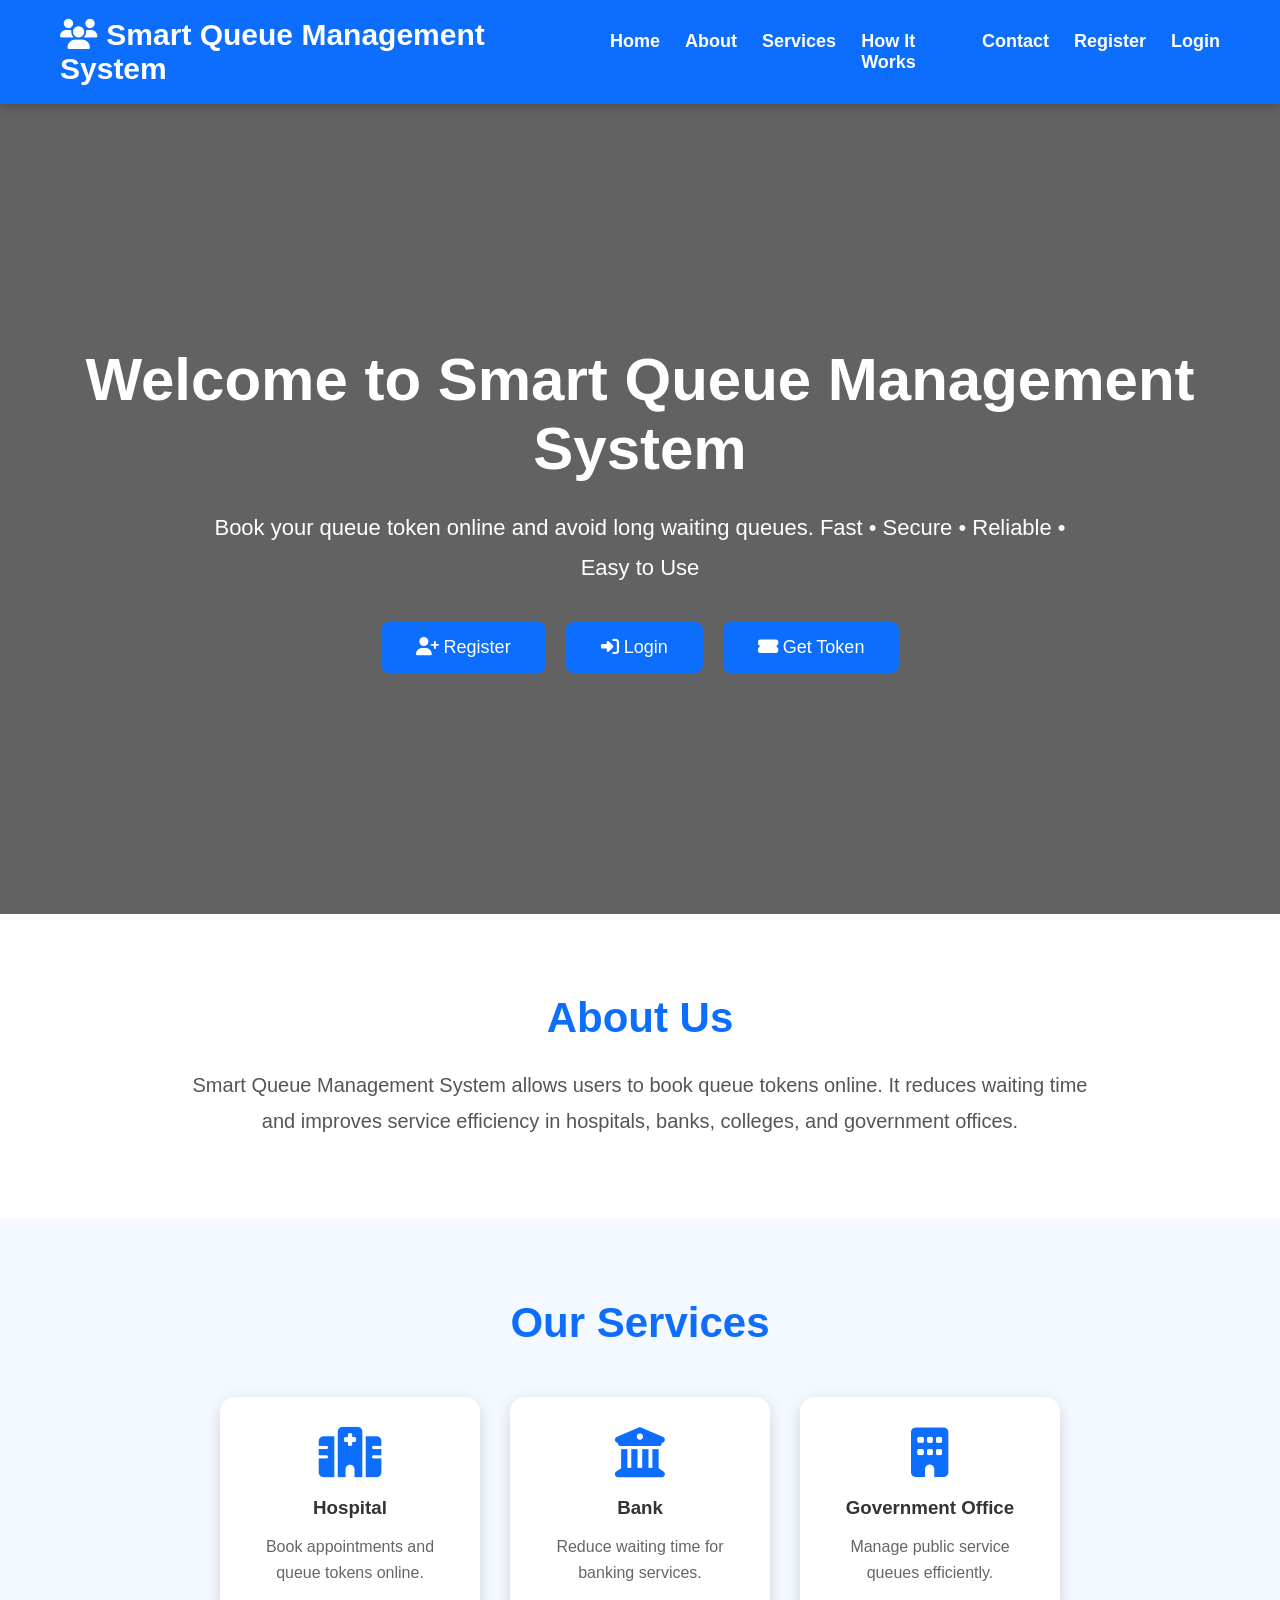
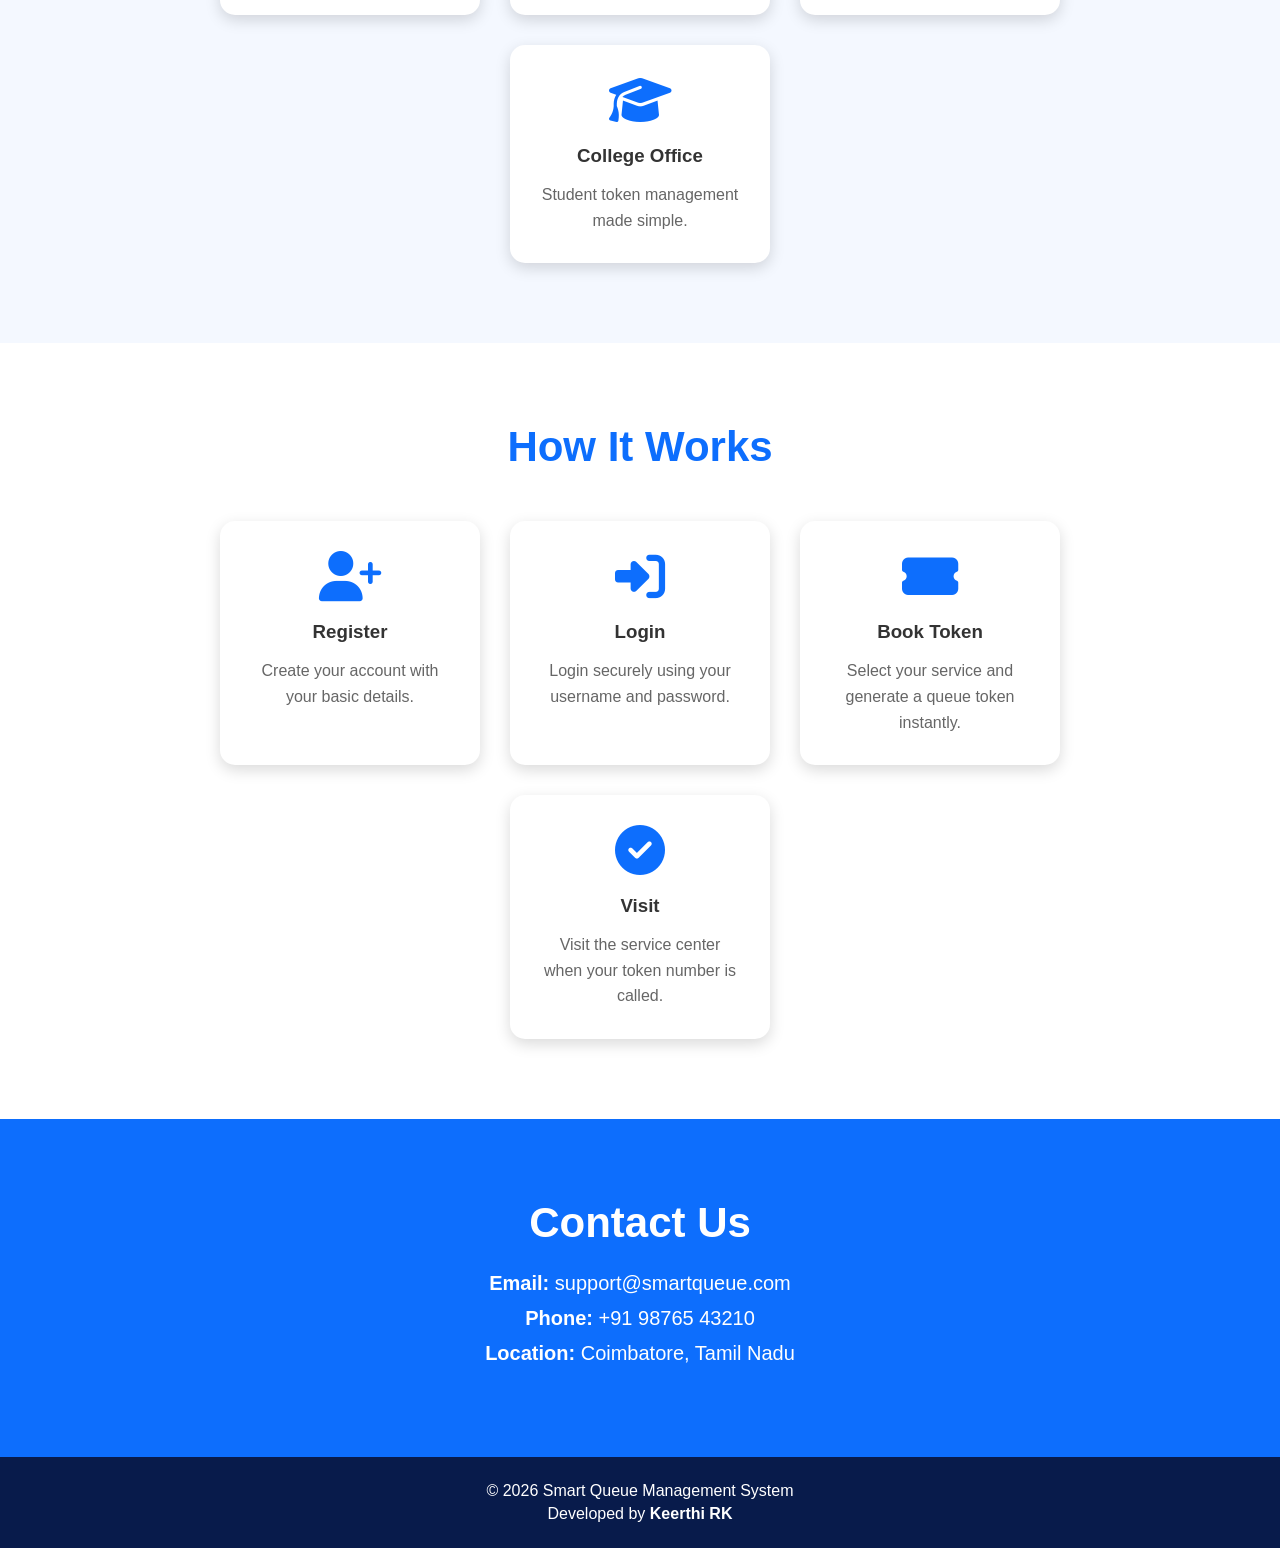
==== HTML/index.html @ 5cd3257b "first commit" ====
<!DOCTYPE html>
<html lang="en">
<head>
    <meta charset="UTF-8">
    <meta name="viewport" content="width=device-width, initial-scale=1.0">
    <title>Smart Queue Management System</title>

    <!-- CSS -->
    <link rel="stylesheet" href="../CSS/style.css">

    <!-- Font Awesome Icons -->
    <link rel="stylesheet"
    href="https://cdnjs.cloudflare.com/ajax/libs/font-awesome/6.5.2/css/all.min.css">
</head>

<body>

<!-- ================= HEADER ================= -->

<header>

    <div class="logo">
        <h1><i class="fas fa-users"></i> Smart Queue Management System</h1>
    </div>

    <nav>
        <a href="index.html">Home</a>
        <a href="#about">About</a>
        <a href="#services">Services</a>
        <a href="#how">How It Works</a>
        <a href="#contact">Contact</a>
        <a href="register.html">Register</a>
        <a href="login.html">Login</a>
    </nav>

</header>

<!-- ================= HERO ================= -->

<section class="hero">

    <h2>Welcome to Smart Queue Management System</h2>

    <p>
        Book your queue token online and avoid long waiting queues.
        Fast • Secure • Reliable • Easy to Use
    </p>

    <div class="buttons">

        <button onclick="location.href='register.html'">
            <i class="fas fa-user-plus"></i> Register
        </button>

        <button onclick="location.href='login.html'">
            <i class="fas fa-sign-in-alt"></i> Login
        </button>

        <button onclick="location.href='queue.html'">
            <i class="fas fa-ticket-alt"></i> Get Token
        </button>

    </div>

</section>

<!-- ================= ABOUT ================= -->

<section class="about" id="about">

    <h2>About Us</h2>

    <p>
        Smart Queue Management System allows users to book queue tokens online.
        It reduces waiting time and improves service efficiency in hospitals,
        banks, colleges, and government offices.
    </p>

</section>

<!-- ================= SERVICES ================= -->

<section class="services" id="services">

    <h2>Our Services</h2>

    <div class="cards">

        <div class="card">
            <i class="fas fa-hospital"></i>
            <h3>Hospital</h3>
            <p>Book appointments and queue tokens online.</p>
        </div>

        <div class="card">
            <i class="fas fa-university"></i>
            <h3>Bank</h3>
            <p>Reduce waiting time for banking services.</p>
        </div>

        <div class="card">
            <i class="fas fa-building"></i>
            <h3>Government Office</h3>
            <p>Manage public service queues efficiently.</p>
        </div>

        <div class="card">
            <i class="fas fa-graduation-cap"></i>
            <h3>College Office</h3>
            <p>Student token management made simple.</p>
        </div>

    </div>

</section>

<!-- ================= HOW IT WORKS ================= -->

<section class="how-it-works" id="how">

    <h2>How It Works</h2>

    <div class="cards">

        <div class="card">
            <i class="fas fa-user-plus"></i>
            <h3>Register</h3>
            <p>Create your account with your basic details.</p>
        </div>

        <div class="card">
            <i class="fas fa-sign-in-alt"></i>
            <h3>Login</h3>
            <p>Login securely using your username and password.</p>
        </div>

        <div class="card">
            <i class="fas fa-ticket-alt"></i>
            <h3>Book Token</h3>
            <p>Select your service and generate a queue token instantly.</p>
        </div>

        <div class="card">
            <i class="fas fa-check-circle"></i>
            <h3>Visit</h3>
            <p>Visit the service center when your token number is called.</p>
        </div>

    </div>

</section>

<!-- ================= CONTACT ================= -->

<section class="contact" id="contact">

    <h2>Contact Us</h2>

    <p><strong>Email:</strong> support@smartqueue.com</p>

    <p><strong>Phone:</strong> +91 98765 43210</p>

    <p><strong>Location:</strong> Coimbatore, Tamil Nadu</p>

</section>

<!-- ================= FOOTER ================= -->

<footer>

    <p>© 2026 Smart Queue Management System</p>

    <p>Developed by <strong>Keerthi RK</strong></p>

</footer>

</body>
</html>
---- CSS/style.css ----
/* =====================================================
   SMART QUEUE MANAGEMENT SYSTEM
   STYLE.CSS
===================================================== */

/* RESET */

*{
    margin:0;
    padding:0;
    box-sizing:border-box;
}

html{
    scroll-behavior:smooth;
}

body{
    font-family:Arial, Helvetica, sans-serif;
    background:#f5f5f5;
    color:#333;
}

/* HEADER */

header{
    position:sticky;
    top:0;
    width:100%;
    background:#0d6efd;
    color:white;
    display:flex;
    justify-content:space-between;
    align-items:center;
    padding:18px 60px;
    z-index:1000;
    box-shadow:0 3px 10px rgba(0,0,0,.2);
}

.logo{
    display:flex;
    align-items:center;
}

.logo h1{
    color:white;
    font-size:30px;
}

nav{
    display:flex;
}

nav a{
    color:white;
    text-decoration:none;
    margin-left:25px;
    font-size:18px;
    font-weight:bold;
    transition:0.3s;
}

nav a:hover{
    color:#ffd700;
}

/* HERO */

.hero{

    height:90vh;

    background:
    linear-gradient(rgba(0,0,0,.60),
    rgba(0,0,0,.60)),
    url("../BACKGROUND/background.jpg");

    background-size:cover;
    background-position:center;
    background-repeat:no-repeat;

    display:flex;
    justify-content:center;
    align-items:center;
    flex-direction:column;

    text-align:center;
    color:white;

    padding:20px;
}

.hero h2{

    font-size:60px;

    margin-bottom:25px;
}

.hero p{

    font-size:22px;

    width:70%;

    line-height:1.8;
}

/* BUTTONS */

.buttons{

    display:flex;

    gap:20px;

    margin-top:35px;
}

.buttons button{

    padding:15px 35px;

    border:none;

    border-radius:8px;

    background:#0d6efd;

    color:white;

    font-size:18px;

    cursor:pointer;

    transition:.3s;
}

.buttons button:hover{

    background:#084298;

    transform:translateY(-5px);
}
/* =====================================================
   ABOUT SECTION
===================================================== */

.about{
    padding:80px 10%;
    background:white;
    text-align:center;
}

.about h2{
    font-size:42px;
    color:#0d6efd;
    margin-bottom:25px;
}

.about p{
    max-width:900px;
    margin:auto;
    font-size:20px;
    line-height:1.8;
    color:#555;
}

/* =====================================================
   SERVICES SECTION
===================================================== */

.services{
    padding:80px 10%;
    background:#f4f8ff;
    text-align:center;
}

.services h2{
    font-size:42px;
    color:#0d6efd;
    margin-bottom:50px;
}

.cards{
    display:flex;
    justify-content:center;
    flex-wrap:wrap;
    gap:30px;
}

.card{
    width:260px;
    background:white;
    border-radius:15px;
    padding:30px;
    box-shadow:0 5px 15px rgba(0,0,0,0.15);
    transition:0.3s;
}

.card:hover{
    transform:translateY(-10px);
    box-shadow:0 10px 25px rgba(0,0,0,0.25);
}

.card i{
    font-size:50px;
    color:#0d6efd;
    margin-bottom:20px;
}

.card h3{
    margin-bottom:15px;
    color:#333;
}

.card p{
    color:#666;
    line-height:1.6;
}

/* =====================================================
   HOW IT WORKS
===================================================== */

.how-it-works{
    padding:80px 10%;
    background:white;
    text-align:center;
}

.how-it-works h2{
    font-size:42px;
    color:#0d6efd;
    margin-bottom:50px;
}

.how-it-works .cards{
    display:flex;
    justify-content:center;
    flex-wrap:wrap;
    gap:30px;
}
/* =====================================================
   CONTACT SECTION
===================================================== */

.contact{
    background:#0d6efd;
    color:white;
    text-align:center;
    padding:80px 20px;
}

.contact h2{
    font-size:42px;
    margin-bottom:25px;
}

.contact p{
    font-size:20px;
    margin:12px 0;
}

/* =====================================================
   FOOTER
===================================================== */

footer{
    background:#081b4b;
    color:white;
    text-align:center;
    padding:20px;
}

footer p{
    margin:5px;
}

/* =====================================================
   FORM CONTAINER
===================================================== */

.container{
    width:420px;
    margin:60px auto;
    background:white;
    padding:35px;
    border-radius:15px;
    box-shadow:0 5px 20px rgba(0,0,0,.2);
}

.container h2{
    text-align:center;
    color:#0d6efd;
    margin-bottom:25px;
}

label{
    display:block;
    margin-top:15px;
    font-weight:bold;
}

input,
select{
    width:100%;
    padding:12px;
    margin-top:8px;
    margin-bottom:18px;
    border:1px solid #ccc;
    border-radius:8px;
    font-size:16px;
}

.container button{
    width:100%;
    padding:14px;
    background:#0d6efd;
    color:white;
    border:none;
    border-radius:8px;
    font-size:18px;
    cursor:pointer;
    transition:.3s;
}

.container button:hover{
    background:#084298;
}

.container p{
    text-align:center;
    margin-top:20px;
}

.container a{
    color:#0d6efd;
    text-decoration:none;
    font-weight:bold;
}

/* =====================================================
   TABLE
===================================================== */

table{
    width:100%;
    border-collapse:collapse;
    margin-top:20px;
}

th{
    background:#0d6efd;
    color:white;
    padding:15px;
}

td{
    padding:12px;
    text-align:center;
    border:1px solid #ddd;
}

tr:nth-child(even){
    background:#f2f2f2;
}

tr:hover{
    background:#dbe9ff;
}
/* =====================================================
   RESPONSIVE DESIGN
===================================================== */

@media(max-width:768px){

header{
    flex-direction:column;
    padding:20px;
}

.logo h1{
    font-size:22px;
    text-align:center;
}

nav{
    margin-top:15px;
    flex-wrap:wrap;
    justify-content:center;
}

nav a{
    margin:8px;
    font-size:16px;
}

.hero h2{
    font-size:38px;
}

.hero p{
    width:90%;
    font-size:18px;
}

.buttons{
    flex-direction:column;
    align-items:center;
}

.card{
    width:90%;
}

.container{
    width:90%;
}

.about,
.services,
.how-it-works,
.contact{
    padding:60px 20px;
}
}
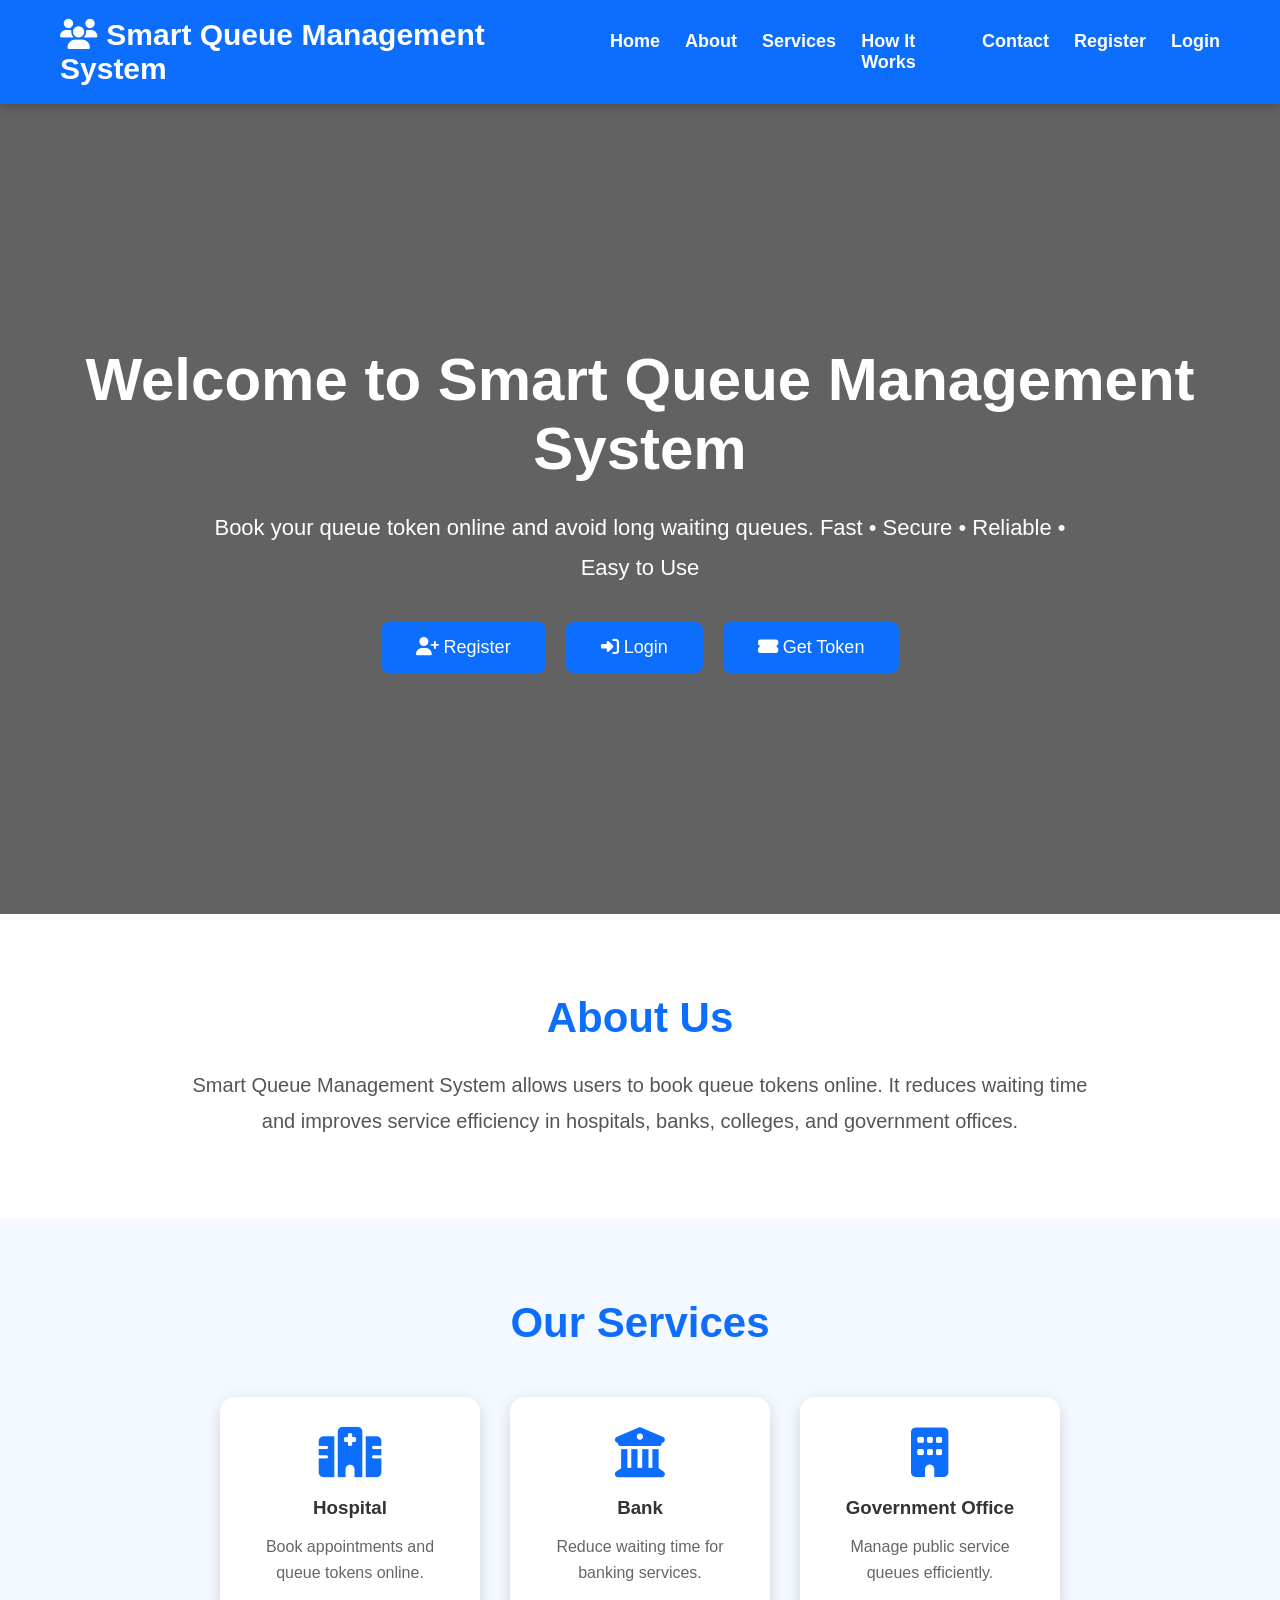
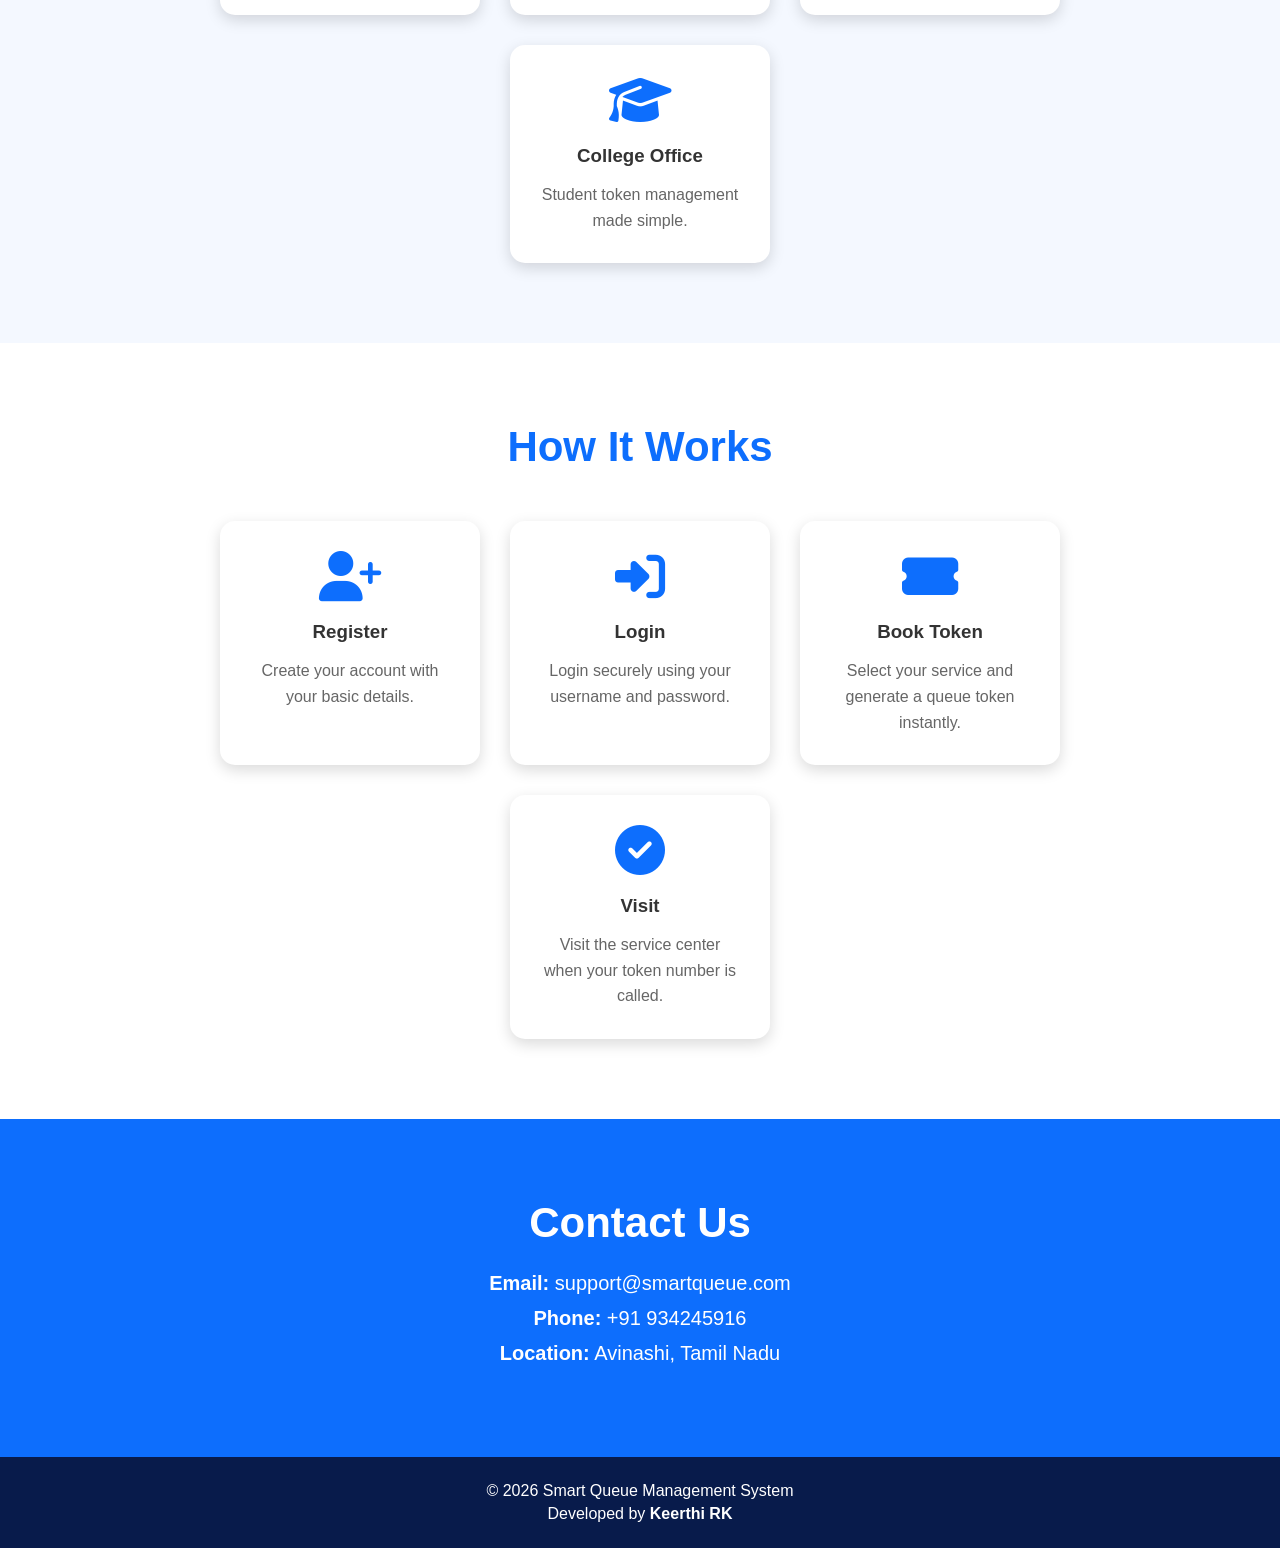
==== commit 93dce1da: "Update project assets and contact details" ====
--- a/HTML/index.html
+++ b/HTML/index.html
@@ -158,9 +158,9 @@
 
     <p><strong>Email:</strong> support@smartqueue.com</p>
 
-    <p><strong>Phone:</strong> +91 98765 43210</p>
+    <p><strong>Phone:</strong> +91 934245916</p>
 
-    <p><strong>Location:</strong> Coimbatore, Tamil Nadu</p>
+    <p><strong>Location:</strong> Avinashi, Tamil Nadu</p>
 
 </section>
 
